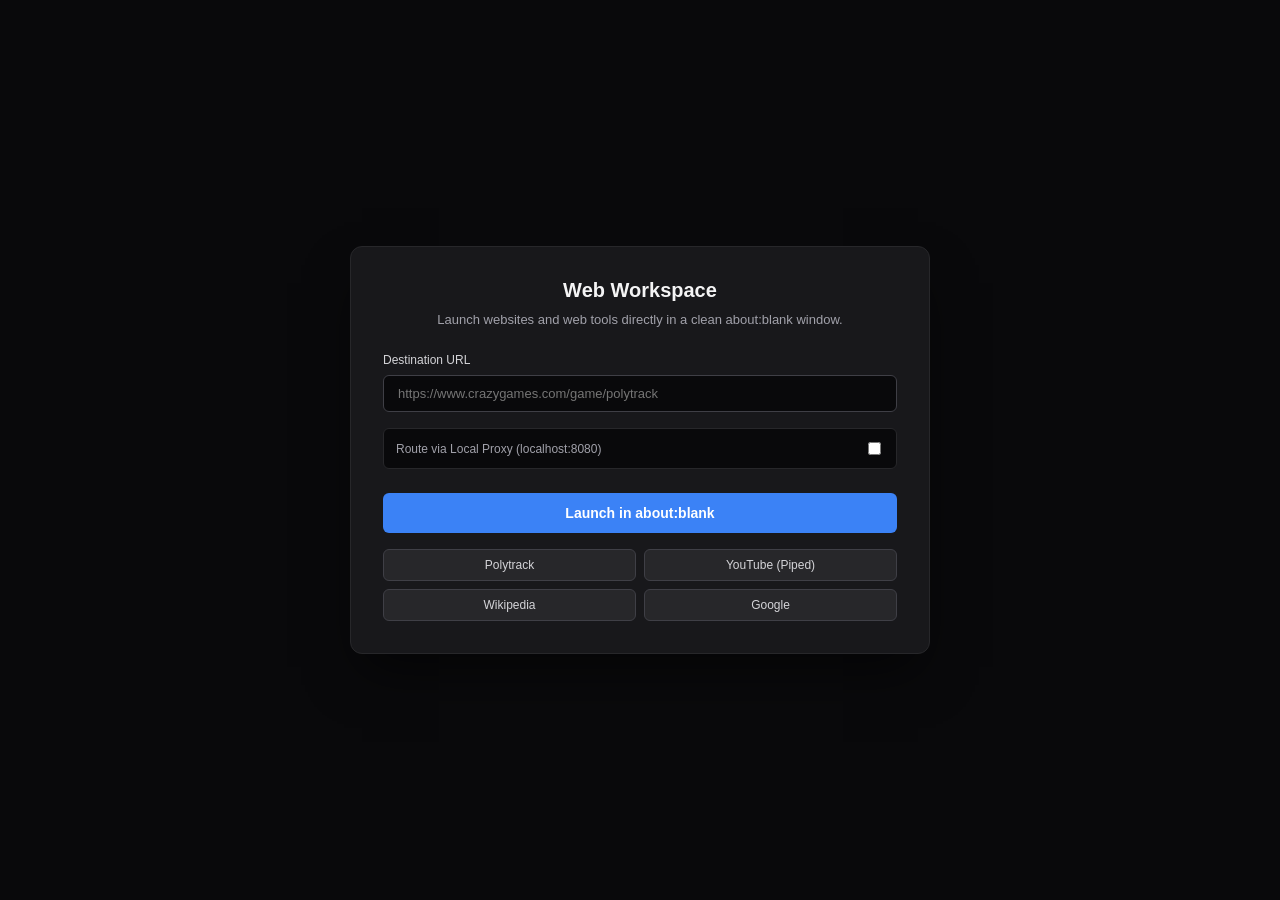
==== index.html @ a41eda3f "Add initial HTML structure for web workspace" ====
<!DOCTYPE html>
<html lang="en">
<head>
  <meta charset="utf-8">
  <title>Portal</title>
  <meta name="viewport" content="width=device-width, initial-scale=1.0">
  <style>
    :root { --accent: #3b82f6; --bg: #09090b; --card: #18181b; --text: #f4f4f5; }
    *, *::before, *::after { box-sizing: border-box; }
    body {
      margin: 0; padding: 0; min-height: 100vh;
      background: var(--bg); color: var(--text);
      font-family: -apple-system, BlinkMacSystemFont, "Segoe UI", Roboto, sans-serif;
      display: flex; flex-direction: column; align-items: center; justify-content: center;
      padding: 20px;
    }
    .container {
      width: 100%; max-width: 580px; background: var(--card);
      border: 1px solid #27272a; border-radius: 12px; padding: 32px;
      box-shadow: 0 25px 50px -12px rgba(0,0,0,0.6);
    }
    h1 { margin: 0 0 8px; font-size: 20px; font-weight: 600; text-align: center; }
    p { margin: 0 0 24px; font-size: 13px; color: #a1a1aa; text-align: center; line-height: 1.5; }
    
    .input-group { display: flex; flex-direction: column; gap: 8px; margin-bottom: 16px; }
    label { font-size: 12px; font-weight: 500; color: #d4d4d8; }
    input[type="text"] {
      width: 100%; padding: 10px 14px; background: #09090b;
      border: 1px solid #3f3f46; border-radius: 6px; color: #fff;
      font-size: 13px; outline: none; transition: border-color 0.15s;
    }
    input[type="text"]:focus { border-color: var(--accent); }

    .toggle-row {
      display: flex; align-items: center; justify-content: space-between;
      margin-bottom: 24px; padding: 10px 12px; background: #09090b;
      border: 1px solid #27272a; border-radius: 6px;
    }
    .toggle-row span { font-size: 12px; color: #a1a1aa; }

    .btn {
      width: 100%; padding: 12px; background: var(--accent);
      border: none; border-radius: 6px; color: #fff; font-size: 14px;
      font-weight: 600; cursor: pointer; transition: opacity 0.15s;
    }
    .btn:hover { opacity: 0.9; }

    .quick-links {
      display: grid; grid-template-columns: repeat(2, 1fr); gap: 8px; margin-top: 16px;
    }
    .quick-btn {
      padding: 8px 12px; background: #27272a; border: 1px solid #3f3f46;
      border-radius: 6px; color: #d4d4d8; font-size: 12px; cursor: pointer; text-align: center;
    }
    .quick-btn:hover { background: #3f3f46; color: #fff; }
  </style>
</head>
<body>

  <div class="container">
    <h1>Web Workspace</h1>
    <p>Launch websites and web tools directly in a clean about:blank window.</p>

    <div class="input-group">
      <label for="target-url">Destination URL</label>
      <input type="text" id="target-url" placeholder="https://www.crazygames.com/game/polytrack">
    </div>

    <div class="toggle-row">
      <span>Route via Local Proxy (localhost:8080)</span>
      <input type="checkbox" id="use-proxy">
    </div>

    <button class="btn" id="launch-btn">Launch in about:blank</button>

    <div class="quick-links">
      <div class="quick-btn" data-url="https://www.crazygames.com/game/polytrack">Polytrack</div>
      <div class="quick-btn" data-url="https://piped.video">YouTube (Piped)</div>
      <div class="quick-btn" data-url="https://en.wikipedia.org">Wikipedia</div>
      <div class="quick-btn" data-url="https://www.google.com/search?igu=1">Google</div>
    </div>
  </div>

  <script>
    const launch = (url) => {
      if (!url) return;
      if (!/^https?:\\/\\//i.test(url)) url = 'https://' + url;

      const useProxy = document.getElementById('use-proxy').checked;
      let finalUrl = url;

      // Handle YouTube automatic bypass embed
      if (url.includes('youtube.com') || url.includes('youtu.be')) {
        const u = new URL(url);
        let vid = null;
        if (u.pathname === '/watch') vid = u.searchParams.get('v');
        else if (u.hostname === 'youtu.be') vid = u.pathname.replace(/^\\//, '');
        else if (u.pathname.startsWith('/shorts/')) vid = u.pathname.split('/')[2];
        if (vid) {
          finalUrl = 'https://www.youtube-nocookie.com/embed/' + vid + '?autoplay=1&enablejsapi=1&origin=https://www.google.com';
        }
      }

      if (useProxy) {
        finalUrl = 'http://localhost:8080/?url=' + encodeURIComponent(finalUrl);
      }

      const w = window.open('about:blank', '_blank');
      if (!w) {
        alert('Popup blocked. Please allow popups for this site.');
        return;
      }

      w.document.write(\`
        <!DOCTYPE html>
        <html>
        <head>
          <title>about:blank</title>
          <style>
            html, body { margin:0; padding:0; width:100%; height:100%; overflow:hidden; background:#000; }
            iframe { width:100%; height:100%; border:none; display:block; }
          </style>
        </head>
        <body>
          <iframe src="\${finalUrl}" allow="autoplay; fullscreen; gamepad; microphone; camera; clipboard-write; encrypted-media" allowfullscreen></iframe>
        </body>
        </html>
      \`);
      w.document.close();
    };

    document.getElementById('launch-btn').addEventListener('click', () => {
      launch(document.getElementById('target-url').value);
    });

    document.querySelectorAll('.quick-btn').forEach(b => {
      b.addEventListener('click', () => {
        document.getElementById('target-url').value = b.dataset.url;
        launch(b.dataset.url);
      });
    });
  </script>
</body>
</html>
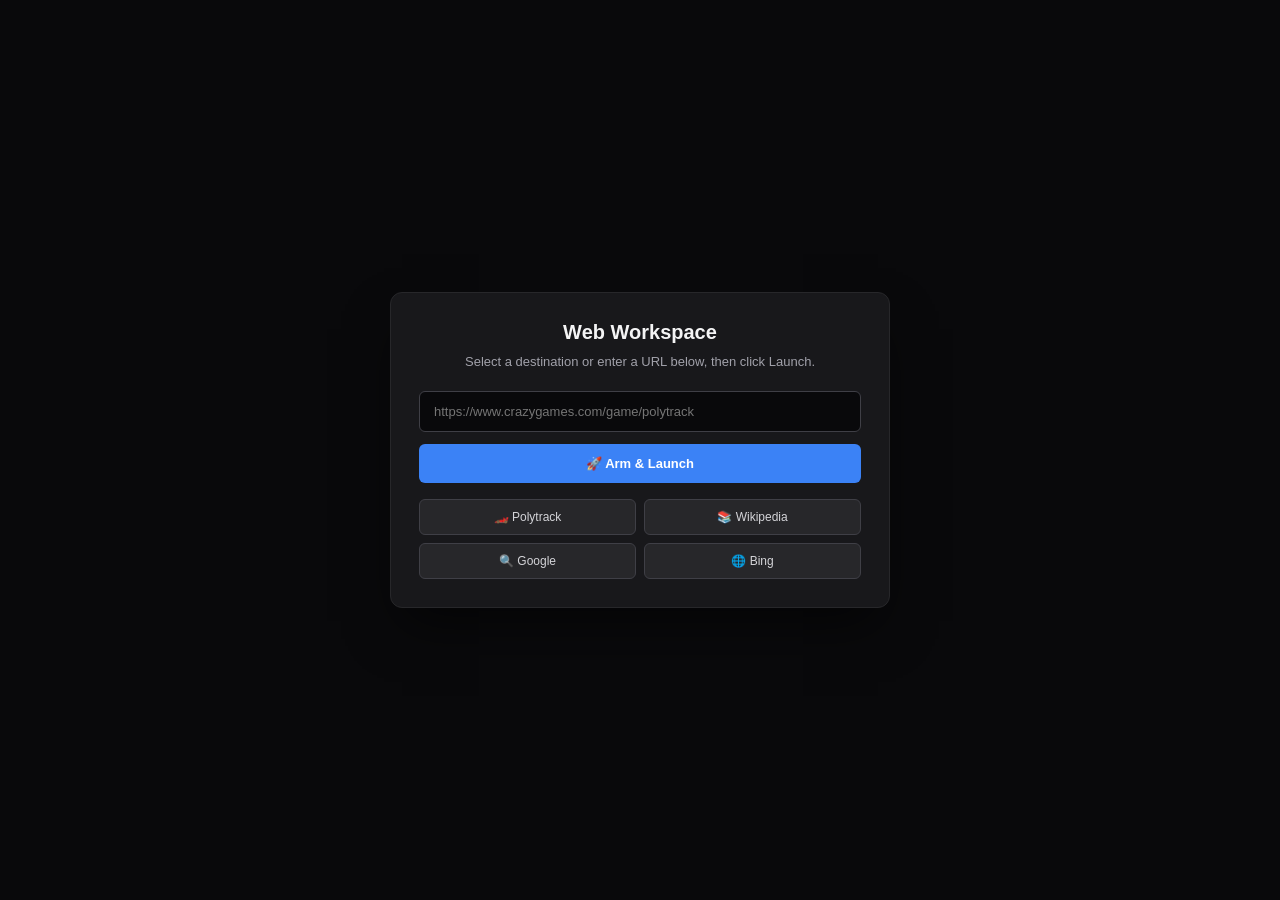
==== commit ee7b93e1: "Refactor index.html for improved layout and styles Updated styles and structure for better layout an" ====
--- a/index.html
+++ b/index.html
@@ -15,128 +15,173 @@
       padding: 20px;
     }
     .container {
-      width: 100%; max-width: 580px; background: var(--card);
-      border: 1px solid #27272a; border-radius: 12px; padding: 32px;
-      box-shadow: 0 25px 50px -12px rgba(0,0,0,0.6);
+      width: 100%; max-width: 500px; background: var(--card);
+      border: 1px solid #27272a; border-radius: 12px; padding: 28px;
+      box-shadow: 0 25px 50px -12px rgba(0,0,0,0.6); text-align: center;
     }
-    h1 { margin: 0 0 8px; font-size: 20px; font-weight: 600; text-align: center; }
-    p { margin: 0 0 24px; font-size: 13px; color: #a1a1aa; text-align: center; line-height: 1.5; }
+    h1 { margin: 0 0 8px; font-size: 20px; font-weight: 600; }
+    p { margin: 0 0 20px; font-size: 13px; color: #a1a1aa; line-height: 1.5; }
     
-    .input-group { display: flex; flex-direction: column; gap: 8px; margin-bottom: 16px; }
-    label { font-size: 12px; font-weight: 500; color: #d4d4d8; }
-    input[type="text"] {
-      width: 100%; padding: 10px 14px; background: #09090b;
+    .input-box {
+      width: 100%; padding: 12px 14px; background: #09090b;
       border: 1px solid #3f3f46; border-radius: 6px; color: #fff;
-      font-size: 13px; outline: none; transition: border-color 0.15s;
+      font-size: 13px; outline: none; margin-bottom: 12px;
     }
-    input[type="text"]:focus { border-color: var(--accent); }
-
-    .toggle-row {
-      display: flex; align-items: center; justify-content: space-between;
-      margin-bottom: 24px; padding: 10px 12px; background: #09090b;
-      border: 1px solid #27272a; border-radius: 6px;
-    }
-    .toggle-row span { font-size: 12px; color: #a1a1aa; }
+    .input-box:focus { border-color: var(--accent); }
 
     .btn {
       width: 100%; padding: 12px; background: var(--accent);
-      border: none; border-radius: 6px; color: #fff; font-size: 14px;
-      font-weight: 600; cursor: pointer; transition: opacity 0.15s;
+      border: none; border-radius: 6px; color: #fff; font-size: 13px;
+      font-weight: 600; cursor: pointer; transition: opacity 0.15s; margin-bottom: 16px;
     }
     .btn:hover { opacity: 0.9; }
 
-    .quick-links {
-      display: grid; grid-template-columns: repeat(2, 1fr); gap: 8px; margin-top: 16px;
+    .grid { display: grid; grid-template-columns: 1fr 1fr; gap: 8px; }
+    .grid button {
+      padding: 10px; background: #27272a; border: 1px solid #3f3f46;
+      border-radius: 6px; color: #d4d4d8; font-size: 12px; cursor: pointer;
     }
-    .quick-btn {
-      padding: 8px 12px; background: #27272a; border: 1px solid #3f3f46;
-      border-radius: 6px; color: #d4d4d8; font-size: 12px; cursor: pointer; text-align: center;
+    .grid button:hover { background: #3f3f46; color: #fff; }
+
+    /* The Invisible Full-Screen Trigger */
+    #click-shield {
+      position: fixed; inset: 0; width: 100vw; height: 100vh;
+      background: transparent; z-index: 999999; display: none; cursor: pointer;
     }
-    .quick-btn:hover { background: #3f3f46; color: #fff; }
   </style>
 </head>
 <body>
 
+  <!-- Hidden Full-Screen Trigger -->
+  <a id="hidden-link" target="_blank" rel="noopener noreferrer" style="display:none;"></a>
+  <div id="click-shield"></div>
+
   <div class="container">
     <h1>Web Workspace</h1>
-    <p>Launch websites and web tools directly in a clean about:blank window.</p>
+    <p>Select a destination or enter a URL below, then click Launch.</p>
 
-    <div class="input-group">
-      <label for="target-url">Destination URL</label>
-      <input type="text" id="target-url" placeholder="https://www.crazygames.com/game/polytrack">
-    </div>
+    <input type="text" class="input-box" id="target-url" placeholder="https://www.crazygames.com/game/polytrack">
+    <button class="btn" id="launch-btn">🚀 Arm & Launch</button>
 
-    <div class="toggle-row">
-      <span>Route via Local Proxy (localhost:8080)</span>
-      <input type="checkbox" id="use-proxy">
-    </div>
-
-    <button class="btn" id="launch-btn">Launch in about:blank</button>
-
-    <div class="quick-links">
-      <div class="quick-btn" data-url="https://www.crazygames.com/game/polytrack">Polytrack</div>
-      <div class="quick-btn" data-url="https://piped.video">YouTube (Piped)</div>
-      <div class="quick-btn" data-url="https://en.wikipedia.org">Wikipedia</div>
-      <div class="quick-btn" data-url="https://www.google.com/search?igu=1">Google</div>
+    <div class="grid">
+      <button data-url="https://www.crazygames.com/game/polytrack">🏎️ Polytrack</button>
+      <button data-url="https://en.wikipedia.org/wiki/Main_Page">📚 Wikipedia</button>
+      <button data-url="https://www.google.com/search?igu=1">🔍 Google</button>
+      <button data-url="https://www.bing.com">🌐 Bing</button>
     </div>
   </div>
 
   <script>
-    const launch = (url) => {
+    let pendingUrl = '';
+    const shield = document.getElementById('click-shield');
+    const hiddenLink = document.getElementById('hidden-link');
+
+    function resolveUrl(url) {
+      if (!url) return '';
+      url = url.trim();
+      if (!/^https?:\\/\\//i.test(url)) url = 'https://' + url;
+      return url;
+    }
+
+    function triggerLaunch(url) {
       if (!url) return;
-      if (!/^https?:\\/\\//i.test(url)) url = 'https://' + url;
+      pendingUrl = resolveUrl(url);
 
-      const useProxy = document.getElementById('use-proxy').checked;
-      let finalUrl = url;
+      // Method A: Direct window.open attempt
+      try {
+        const w = window.open('about:blank', '_blank');
+        if (w && !w.closed) {
+          writeCloak(w, pendingUrl);
+          return;
+        }
+      } catch (e) {}
 
-      // Handle YouTube automatic bypass embed
-      if (url.includes('youtube.com') || url.includes('youtu.be')) {
-        const u = new URL(url);
-        let vid = null;
-        if (u.pathname === '/watch') vid = u.searchParams.get('v');
-        else if (u.hostname === 'youtu.be') vid = u.pathname.replace(/^\\//, '');
-        else if (u.pathname.startsWith('/shorts/')) vid = u.pathname.split('/')[2];
-        if (vid) {
-          finalUrl = 'https://www.youtube-nocookie.com/embed/' + vid + '?autoplay=1&enablejsapi=1&origin=https://www.google.com';
+      // Method B: Fullscreen Click-Shield Fallback (The movie-site popunder technique)
+      shield.style.display = 'block';
+    }
+
+    // When shield is active, clicking ANYWHERE on the screen executes the navigation
+    shield.addEventListener('click', () => {
+      shield.style.display = 'none';
+      if (!pendingUrl) return;
+
+      const w = window.open('about:blank', '_blank');
+      if (w) {
+        writeCloak(w, pendingUrl);
+      } else {
+        // Method C: Fallback to direct anchor dispatch
+        hiddenLink.href = pendingUrl;
+        hiddenLink.click();
+      }
+    });
+
+    function writeCloak(w, target) {
+      w.document.open();
+      w.document.write(\`
+<!DOCTYPE html>
+<html>
+<head>
+  <meta charset="utf-8">
+  <title>about:blank</title>
+  <style>
+    html, body { margin:0; padding:0; width:100%; height:100%; overflow:hidden; background:#000; }
+    iframe { width:100%; height:100%; border:none; display:block; }
+    #decoy { position:absolute; inset:0; width:100%; height:100%; border:none; display:none; background:#fff; z-index:99; }
+    #shield { position:absolute; inset:0; width:100%; height:100%; display:none; z-index:100; background:transparent; }
+  </style>
+</head>
+<body>
+  <iframe id="game" src="\${target}" allow="autoplay *; fullscreen *; gamepad *; microphone *; camera *; clipboard-write *; encrypted-media *" allowfullscreen></iframe>
+  <iframe id="decoy" src="https://en.wikipedia.org/wiki/Main_Page"></iframe>
+  <div id="shield"></div>
+
+  <script>
+    let hidden = false;
+    let focusTimer = null;
+    const game = document.getElementById('game');
+    const decoy = document.getElementById('decoy');
+    const s = document.getElementById('shield');
+
+    document.addEventListener('visibilitychange', () => {
+      if (document.visibilityState === 'hidden' && !hidden) {
+        hidden = true;
+        game.style.display = 'none';
+        decoy.style.display = 'block';
+        s.style.display = 'block';
+        focusTimer = setInterval(() => { window.focus(); }, 50);
+      }
+    });
+
+    document.addEventListener('keydown', (e) => {
+      if (e.altKey && (e.key === 'x' || e.key === 'X')) {
+        if (hidden) {
+          hidden = false;
+          if (focusTimer) { clearInterval(focusTimer); focusTimer = null; }
+          decoy.style.display = 'none';
+          s.style.display = 'none';
+          game.style.display = 'block';
         }
       }
+    });
 
-      if (useProxy) {
-        finalUrl = 'http://localhost:8080/?url=' + encodeURIComponent(finalUrl);
-      }
-
-      const w = window.open('about:blank', '_blank');
-      if (!w) {
-        alert('Popup blocked. Please allow popups for this site.');
-        return;
-      }
-
-      w.document.write(\`
-        <!DOCTYPE html>
-        <html>
-        <head>
-          <title>about:blank</title>
-          <style>
-            html, body { margin:0; padding:0; width:100%; height:100%; overflow:hidden; background:#000; }
-            iframe { width:100%; height:100%; border:none; display:block; }
-          </style>
-        </head>
-        <body>
-          <iframe src="\${finalUrl}" allow="autoplay; fullscreen; gamepad; microphone; camera; clipboard-write; encrypted-media" allowfullscreen></iframe>
-        </body>
-        </html>
+    setInterval(() => {
+      if (document.title !== 'about:blank') document.title = 'about:blank';
+    }, 100);
+  <\\/script>
+</body>
+</html>
       \`);
       w.document.close();
-    };
+    }
 
     document.getElementById('launch-btn').addEventListener('click', () => {
-      launch(document.getElementById('target-url').value);
+      triggerLaunch(document.getElementById('target-url').value);
     });
 
-    document.querySelectorAll('.quick-btn').forEach(b => {
-      b.addEventListener('click', () => {
-        document.getElementById('target-url').value = b.dataset.url;
-        launch(b.dataset.url);
+    document.querySelectorAll('.grid button').forEach(btn => {
+      btn.addEventListener('click', () => {
+        document.getElementById('target-url').value = btn.dataset.url;
+        triggerLaunch(btn.dataset.url);
       });
     });
   </script>
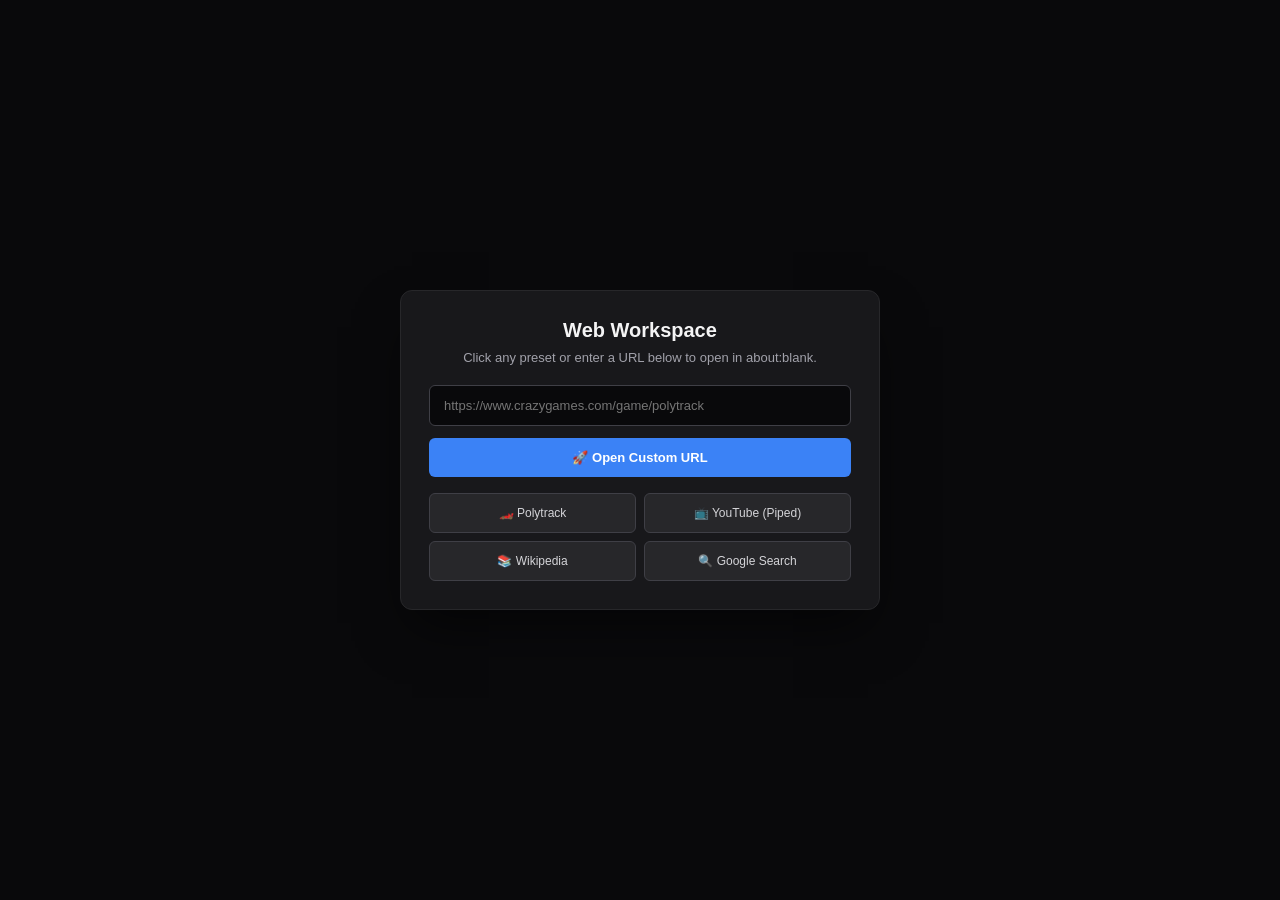
==== commit 1c8913df: "Update layout and functionality in index.html" ====
--- a/index.html
+++ b/index.html
@@ -15,12 +15,12 @@
       padding: 20px;
     }
     .container {
-      width: 100%; max-width: 500px; background: var(--card);
+      width: 100%; max-width: 480px; background: var(--card);
       border: 1px solid #27272a; border-radius: 12px; padding: 28px;
       box-shadow: 0 25px 50px -12px rgba(0,0,0,0.6); text-align: center;
     }
     h1 { margin: 0 0 8px; font-size: 20px; font-weight: 600; }
-    p { margin: 0 0 20px; font-size: 13px; color: #a1a1aa; line-height: 1.5; }
+    p { margin: 0 0 20px; font-size: 13px; color: #a1a1aa; }
     
     .input-box {
       width: 100%; padding: 12px 14px; background: #09090b;
@@ -38,100 +38,96 @@
 
     .grid { display: grid; grid-template-columns: 1fr 1fr; gap: 8px; }
     .grid button {
-      padding: 10px; background: #27272a; border: 1px solid #3f3f46;
+      padding: 12px 8px; background: #27272a; border: 1px solid #3f3f46;
       border-radius: 6px; color: #d4d4d8; font-size: 12px; cursor: pointer;
+      transition: background 0.15s;
     }
     .grid button:hover { background: #3f3f46; color: #fff; }
 
-    /* The Invisible Full-Screen Trigger */
-    #click-shield {
-      position: fixed; inset: 0; width: 100vw; height: 100vh;
-      background: transparent; z-index: 999999; display: none; cursor: pointer;
-    }
+    #status {
+      display: none; padding: 10px; border-radius: 6px; font-size: 12px; margin-top: 14px;
+    }
+    .err { background: #2a1414; border: 1px solid #5a2222; color: #f87171; display: block !important; }
   </style>
 </head>
 <body>
 
-  <!-- Hidden Full-Screen Trigger -->
-  <a id="hidden-link" target="_blank" rel="noopener noreferrer" style="display:none;"></a>
-  <div id="click-shield"></div>
-
   <div class="container">
     <h1>Web Workspace</h1>
-    <p>Select a destination or enter a URL below, then click Launch.</p>
-
-    <input type="text" class="input-box" id="target-url" placeholder="https://www.crazygames.com/game/polytrack">
-    <button class="btn" id="launch-btn">🚀 Arm & Launch</button>
+    <p>Click any preset or enter a URL below to open in about:blank.</p>
+
+    <input type="text" class="input-box" id="custom-url" placeholder="https://www.crazygames.com/game/polytrack">
+    <button class="btn" id="custom-launch-btn">🚀 Open Custom URL</button>
 
     <div class="grid">
-      <button data-url="https://www.crazygames.com/game/polytrack">🏎️ Polytrack</button>
-      <button data-url="https://en.wikipedia.org/wiki/Main_Page">📚 Wikipedia</button>
-      <button data-url="https://www.google.com/search?igu=1">🔍 Google</button>
-      <button data-url="https://www.bing.com">🌐 Bing</button>
+      <button class="preset-btn" data-url="https://www.crazygames.com/game/polytrack">🏎️ Polytrack</button>
+      <button class="preset-btn" data-url="https://piped.video">📺 YouTube (Piped)</button>
+      <button class="preset-btn" data-url="https://en.wikipedia.org/wiki/Main_Page">📚 Wikipedia</button>
+      <button class="preset-btn" data-url="https://www.google.com/search?igu=1">🔍 Google Search</button>
     </div>
+
+    <div id="status"></div>
   </div>
 
   <script>
-    let pendingUrl = '';
-    const shield = document.getElementById('click-shield');
-    const hiddenLink = document.getElementById('hidden-link');
-
-    function resolveUrl(url) {
-      if (!url) return '';
-      url = url.trim();
-      if (!/^https?:\\/\\//i.test(url)) url = 'https://' + url;
-      return url;
-    }
-
-    function triggerLaunch(url) {
-      if (!url) return;
-      pendingUrl = resolveUrl(url);
-
-      // Method A: Direct window.open attempt
+    function launch(targetUrl) {
+      if (!targetUrl || !targetUrl.trim()) {
+        showStatus('Please enter a valid URL', true);
+        return;
+      }
+      targetUrl = targetUrl.trim();
+      if (!/^https?:\\/\\//i.test(targetUrl)) targetUrl = 'https://' + targetUrl;
+
+      // YouTube Video Embed Auto-Converter
+      if (targetUrl.includes('youtube.com') || targetUrl.includes('youtu.be')) {
+        try {
+          const u = new URL(targetUrl);
+          let vid = null;
+          if (u.pathname === '/watch') vid = u.searchParams.get('v');
+          else if (u.hostname === 'youtu.be') vid = u.pathname.replace(/^\\//, '');
+          else if (u.pathname.startsWith('/shorts/')) vid = u.pathname.split('/')[2];
+          if (vid) {
+            targetUrl = 'https://www.youtube-nocookie.com/embed/' + vid + '?autoplay=1&enablejsapi=1&origin=https://www.google.com';
+          }
+        } catch(e) {}
+      }
+
+      // Direct synchronous window open
+      const w = window.open('', '_blank');
+      if (!w) {
+        showStatus('Popups are blocked by your browser settings. Please allow popups for this site.', true);
+        return;
+      }
+
       try {
-        const w = window.open('about:blank', '_blank');
-        if (w && !w.closed) {
-          writeCloak(w, pendingUrl);
-          return;
-        }
-      } catch (e) {}
-
-      // Method B: Fullscreen Click-Shield Fallback (The movie-site popunder technique)
-      shield.style.display = 'block';
-    }
-
-    // When shield is active, clicking ANYWHERE on the screen executes the navigation
-    shield.addEventListener('click', () => {
-      shield.style.display = 'none';
-      if (!pendingUrl) return;
-
-      const w = window.open('about:blank', '_blank');
-      if (w) {
-        writeCloak(w, pendingUrl);
-      } else {
-        // Method C: Fallback to direct anchor dispatch
-        hiddenLink.href = pendingUrl;
-        hiddenLink.click();
-      }
-    });
-
-    function writeCloak(w, target) {
-      w.document.open();
-      w.document.write(\`
+        w.document.open();
+        w.document.write(\`
 <!DOCTYPE html>
 <html>
 <head>
   <meta charset="utf-8">
   <title>about:blank</title>
   <style>
-    html, body { margin:0; padding:0; width:100%; height:100%; overflow:hidden; background:#000; }
-    iframe { width:100%; height:100%; border:none; display:block; }
-    #decoy { position:absolute; inset:0; width:100%; height:100%; border:none; display:none; background:#fff; z-index:99; }
-    #shield { position:absolute; inset:0; width:100%; height:100%; display:none; z-index:100; background:transparent; }
+    *, *::before, *::after { box-sizing: border-box; }
+    html, body {
+      margin: 0; padding: 0; width: 100%; height: 100%;
+      overflow: hidden; background: #000;
+    }
+    iframe {
+      width: 100%; height: 100%; border: none; display: block;
+    }
+    #decoy {
+      position: absolute; inset: 0; width: 100%; height: 100%;
+      border: none; display: none; background: #fff; z-index: 99;
+    }
+    #shield {
+      position: absolute; inset: 0; width: 100%; height: 100%;
+      display: none; z-index: 100; background: transparent;
+    }
   </style>
 </head>
 <body>
-  <iframe id="game" src="\${target}" allow="autoplay *; fullscreen *; gamepad *; microphone *; camera *; clipboard-write *; encrypted-media *" allowfullscreen></iframe>
+  <iframe id="game" src="\${targetUrl}" allow="autoplay *; fullscreen *; gamepad *; microphone *; camera *; clipboard-write *; encrypted-media *" allowfullscreen></iframe>
   <iframe id="decoy" src="https://en.wikipedia.org/wiki/Main_Page"></iframe>
   <div id="shield"></div>
 
@@ -140,48 +136,63 @@
     let focusTimer = null;
     const game = document.getElementById('game');
     const decoy = document.getElementById('decoy');
-    const s = document.getElementById('shield');
-
+    const shield = document.getElementById('shield');
+
+    // Boss Key: Alt-tab / switch tabs
     document.addEventListener('visibilitychange', () => {
       if (document.visibilityState === 'hidden' && !hidden) {
         hidden = true;
         game.style.display = 'none';
         decoy.style.display = 'block';
-        s.style.display = 'block';
+        shield.style.display = 'block';
         focusTimer = setInterval(() => { window.focus(); }, 50);
       }
     });
 
+    // Restore Key: Alt + X
     document.addEventListener('keydown', (e) => {
       if (e.altKey && (e.key === 'x' || e.key === 'X')) {
         if (hidden) {
           hidden = false;
           if (focusTimer) { clearInterval(focusTimer); focusTimer = null; }
           decoy.style.display = 'none';
-          s.style.display = 'none';
+          shield.style.display = 'none';
           game.style.display = 'block';
         }
       }
     });
 
+    // Lock Title to about:blank
     setInterval(() => {
       if (document.title !== 'about:blank') document.title = 'about:blank';
     }, 100);
   <\\/script>
 </body>
 </html>
-      \`);
-      w.document.close();
-    }
-
-    document.getElementById('launch-btn').addEventListener('click', () => {
-      triggerLaunch(document.getElementById('target-url').value);
-    });
-
-    document.querySelectorAll('.grid button').forEach(btn => {
+        \`);
+        w.document.close();
+      } catch (err) {
+        showStatus('Error writing to blank window: ' + err.message, true);
+      }
+    }
+
+    function showStatus(msg, isError) {
+      const el = document.getElementById('status');
+      el.textContent = msg;
+      el.className = isError ? 'err' : '';
+    }
+
+    // Direct event listener for the main launch button
+    document.getElementById('custom-launch-btn').addEventListener('click', () => {
+      launch(document.getElementById('custom-url').value);
+    });
+
+    // Direct event listeners for the preset buttons
+    document.querySelectorAll('.preset-btn').forEach(btn => {
       btn.addEventListener('click', () => {
-        document.getElementById('target-url').value = btn.dataset.url;
-        triggerLaunch(btn.dataset.url);
+        const target = btn.getAttribute('data-url');
+        document.getElementById('custom-url').value = target;
+        launch(target);
       });
     });
   </script>
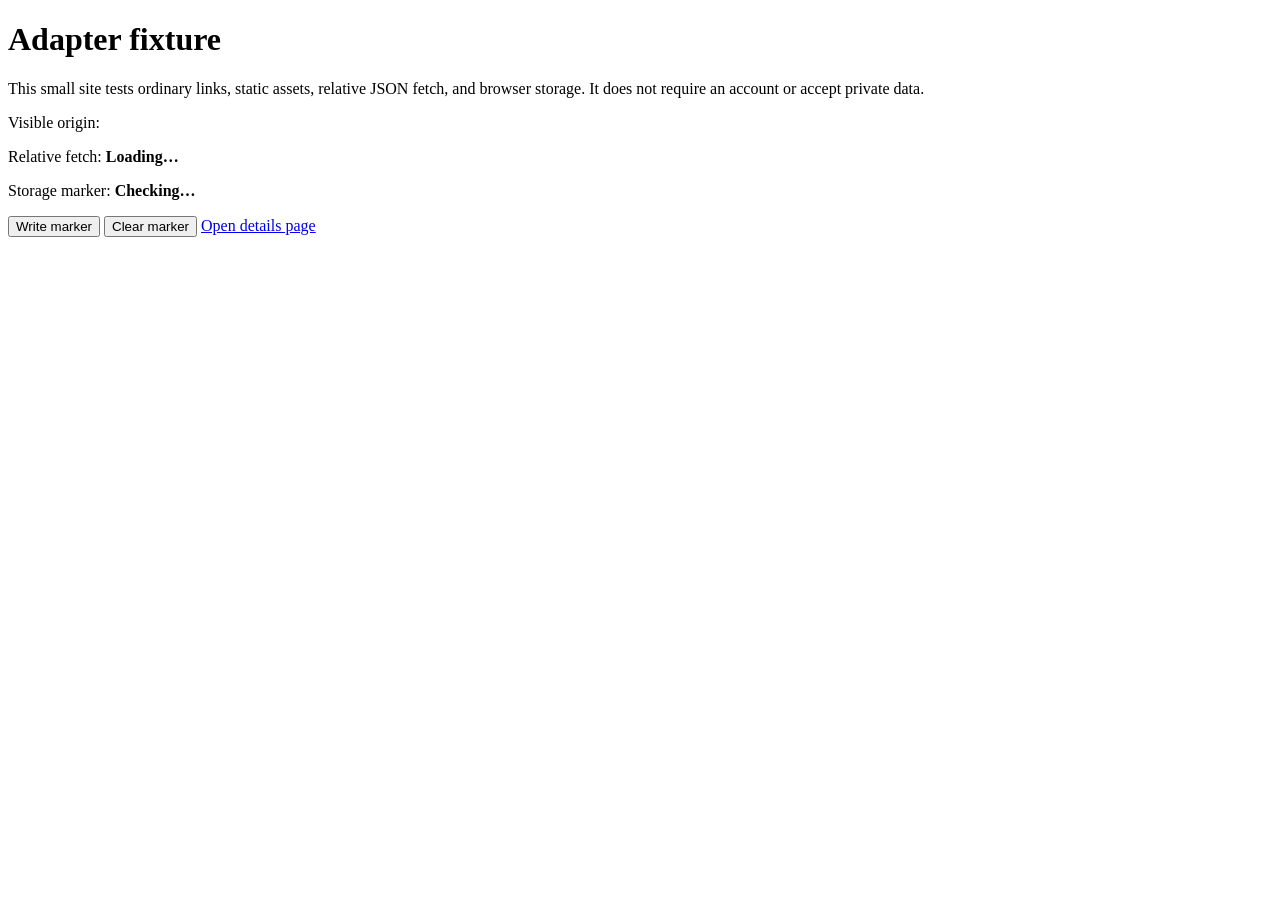
==== commit efc424d7: "Update index.html" ====
--- a/index.html
+++ b/index.html
@@ -1,200 +1,24 @@
-<!DOCTYPE html>
+<!doctype html>
 <html lang="en">
 <head>
   <meta charset="utf-8">
-  <title>Portal</title>
-  <meta name="viewport" content="width=device-width, initial-scale=1.0">
-  <style>
-    :root { --accent: #3b82f6; --bg: #09090b; --card: #18181b; --text: #f4f4f5; }
-    *, *::before, *::after { box-sizing: border-box; }
-    body {
-      margin: 0; padding: 0; min-height: 100vh;
-      background: var(--bg); color: var(--text);
-      font-family: -apple-system, BlinkMacSystemFont, "Segoe UI", Roboto, sans-serif;
-      display: flex; flex-direction: column; align-items: center; justify-content: center;
-      padding: 20px;
-    }
-    .container {
-      width: 100%; max-width: 480px; background: var(--card);
-      border: 1px solid #27272a; border-radius: 12px; padding: 28px;
-      box-shadow: 0 25px 50px -12px rgba(0,0,0,0.6); text-align: center;
-    }
-    h1 { margin: 0 0 8px; font-size: 20px; font-weight: 600; }
-    p { margin: 0 0 20px; font-size: 13px; color: #a1a1aa; }
-    
-    .input-box {
-      width: 100%; padding: 12px 14px; background: #09090b;
-      border: 1px solid #3f3f46; border-radius: 6px; color: #fff;
-      font-size: 13px; outline: none; margin-bottom: 12px;
-    }
-    .input-box:focus { border-color: var(--accent); }
-
-    .btn {
-      width: 100%; padding: 12px; background: var(--accent);
-      border: none; border-radius: 6px; color: #fff; font-size: 13px;
-      font-weight: 600; cursor: pointer; transition: opacity 0.15s; margin-bottom: 16px;
-    }
-    .btn:hover { opacity: 0.9; }
-
-    .grid { display: grid; grid-template-columns: 1fr 1fr; gap: 8px; }
-    .grid button {
-      padding: 12px 8px; background: #27272a; border: 1px solid #3f3f46;
-      border-radius: 6px; color: #d4d4d8; font-size: 12px; cursor: pointer;
-      transition: background 0.15s;
-    }
-    .grid button:hover { background: #3f3f46; color: #fff; }
-
-    #status {
-      display: none; padding: 10px; border-radius: 6px; font-size: 12px; margin-top: 14px;
-    }
-    .err { background: #2a1414; border: 1px solid #5a2222; color: #f87171; display: block !important; }
-  </style>
+  <meta name="viewport" content="width=device-width, initial-scale=1">
+  <title>Browser Portal adapter fixture</title>
+  <link rel="stylesheet" href="./style.css">
+  <script src="./app.js" defer></script>
 </head>
 <body>
-
-  <div class="container">
-    <h1>Web Workspace</h1>
-    <p>Click any preset or enter a URL below to open in about:blank.</p>
-
-    <input type="text" class="input-box" id="custom-url" placeholder="https://www.crazygames.com/game/polytrack">
-    <button class="btn" id="custom-launch-btn">🚀 Open Custom URL</button>
-
-    <div class="grid">
-      <button class="preset-btn" data-url="https://www.crazygames.com/game/polytrack">🏎️ Polytrack</button>
-      <button class="preset-btn" data-url="https://piped.video">📺 YouTube (Piped)</button>
-      <button class="preset-btn" data-url="https://en.wikipedia.org/wiki/Main_Page">📚 Wikipedia</button>
-      <button class="preset-btn" data-url="https://www.google.com/search?igu=1">🔍 Google Search</button>
+  <main>
+    <h1>Adapter fixture</h1>
+    <p>This small site tests ordinary links, static assets, relative JSON fetch, and browser storage. It does not require an account or accept private data.</p>
+    <p>Visible origin: <code id="origin"></code></p>
+    <p>Relative fetch: <strong id="fetch-state">Loading…</strong></p>
+    <p>Storage marker: <strong id="storage-state">Checking…</strong></p>
+    <div class="actions">
+      <button type="button" id="write-marker">Write marker</button>
+      <button type="button" id="clear-marker">Clear marker</button>
+      <a href="./details.html">Open details page</a>
     </div>
-
-    <div id="status"></div>
-  </div>
-
-  <script>
-    function launch(targetUrl) {
-      if (!targetUrl || !targetUrl.trim()) {
-        showStatus('Please enter a valid URL', true);
-        return;
-      }
-      targetUrl = targetUrl.trim();
-      if (!/^https?:\\/\\//i.test(targetUrl)) targetUrl = 'https://' + targetUrl;
-
-      // YouTube Video Embed Auto-Converter
-      if (targetUrl.includes('youtube.com') || targetUrl.includes('youtu.be')) {
-        try {
-          const u = new URL(targetUrl);
-          let vid = null;
-          if (u.pathname === '/watch') vid = u.searchParams.get('v');
-          else if (u.hostname === 'youtu.be') vid = u.pathname.replace(/^\\//, '');
-          else if (u.pathname.startsWith('/shorts/')) vid = u.pathname.split('/')[2];
-          if (vid) {
-            targetUrl = 'https://www.youtube-nocookie.com/embed/' + vid + '?autoplay=1&enablejsapi=1&origin=https://www.google.com';
-          }
-        } catch(e) {}
-      }
-
-      // Direct synchronous window open
-      const w = window.open('', '_blank');
-      if (!w) {
-        showStatus('Popups are blocked by your browser settings. Please allow popups for this site.', true);
-        return;
-      }
-
-      try {
-        w.document.open();
-        w.document.write(\`
-<!DOCTYPE html>
-<html>
-<head>
-  <meta charset="utf-8">
-  <title>about:blank</title>
-  <style>
-    *, *::before, *::after { box-sizing: border-box; }
-    html, body {
-      margin: 0; padding: 0; width: 100%; height: 100%;
-      overflow: hidden; background: #000;
-    }
-    iframe {
-      width: 100%; height: 100%; border: none; display: block;
-    }
-    #decoy {
-      position: absolute; inset: 0; width: 100%; height: 100%;
-      border: none; display: none; background: #fff; z-index: 99;
-    }
-    #shield {
-      position: absolute; inset: 0; width: 100%; height: 100%;
-      display: none; z-index: 100; background: transparent;
-    }
-  </style>
-</head>
-<body>
-  <iframe id="game" src="\${targetUrl}" allow="autoplay *; fullscreen *; gamepad *; microphone *; camera *; clipboard-write *; encrypted-media *" allowfullscreen></iframe>
-  <iframe id="decoy" src="https://en.wikipedia.org/wiki/Main_Page"></iframe>
-  <div id="shield"></div>
-
-  <script>
-    let hidden = false;
-    let focusTimer = null;
-    const game = document.getElementById('game');
-    const decoy = document.getElementById('decoy');
-    const shield = document.getElementById('shield');
-
-    // Boss Key: Alt-tab / switch tabs
-    document.addEventListener('visibilitychange', () => {
-      if (document.visibilityState === 'hidden' && !hidden) {
-        hidden = true;
-        game.style.display = 'none';
-        decoy.style.display = 'block';
-        shield.style.display = 'block';
-        focusTimer = setInterval(() => { window.focus(); }, 50);
-      }
-    });
-
-    // Restore Key: Alt + X
-    document.addEventListener('keydown', (e) => {
-      if (e.altKey && (e.key === 'x' || e.key === 'X')) {
-        if (hidden) {
-          hidden = false;
-          if (focusTimer) { clearInterval(focusTimer); focusTimer = null; }
-          decoy.style.display = 'none';
-          shield.style.display = 'none';
-          game.style.display = 'block';
-        }
-      }
-    });
-
-    // Lock Title to about:blank
-    setInterval(() => {
-      if (document.title !== 'about:blank') document.title = 'about:blank';
-    }, 100);
-  <\\/script>
+  </main>
 </body>
 </html>
-        \`);
-        w.document.close();
-      } catch (err) {
-        showStatus('Error writing to blank window: ' + err.message, true);
-      }
-    }
-
-    function showStatus(msg, isError) {
-      const el = document.getElementById('status');
-      el.textContent = msg;
-      el.className = isError ? 'err' : '';
-    }
-
-    // Direct event listener for the main launch button
-    document.getElementById('custom-launch-btn').addEventListener('click', () => {
-      launch(document.getElementById('custom-url').value);
-    });
-
-    // Direct event listeners for the preset buttons
-    document.querySelectorAll('.preset-btn').forEach(btn => {
-      btn.addEventListener('click', () => {
-        const target = btn.getAttribute('data-url');
-        document.getElementById('custom-url').value = target;
-        launch(target);
-      });
-    });
-  </script>
-</body>
-</html>
